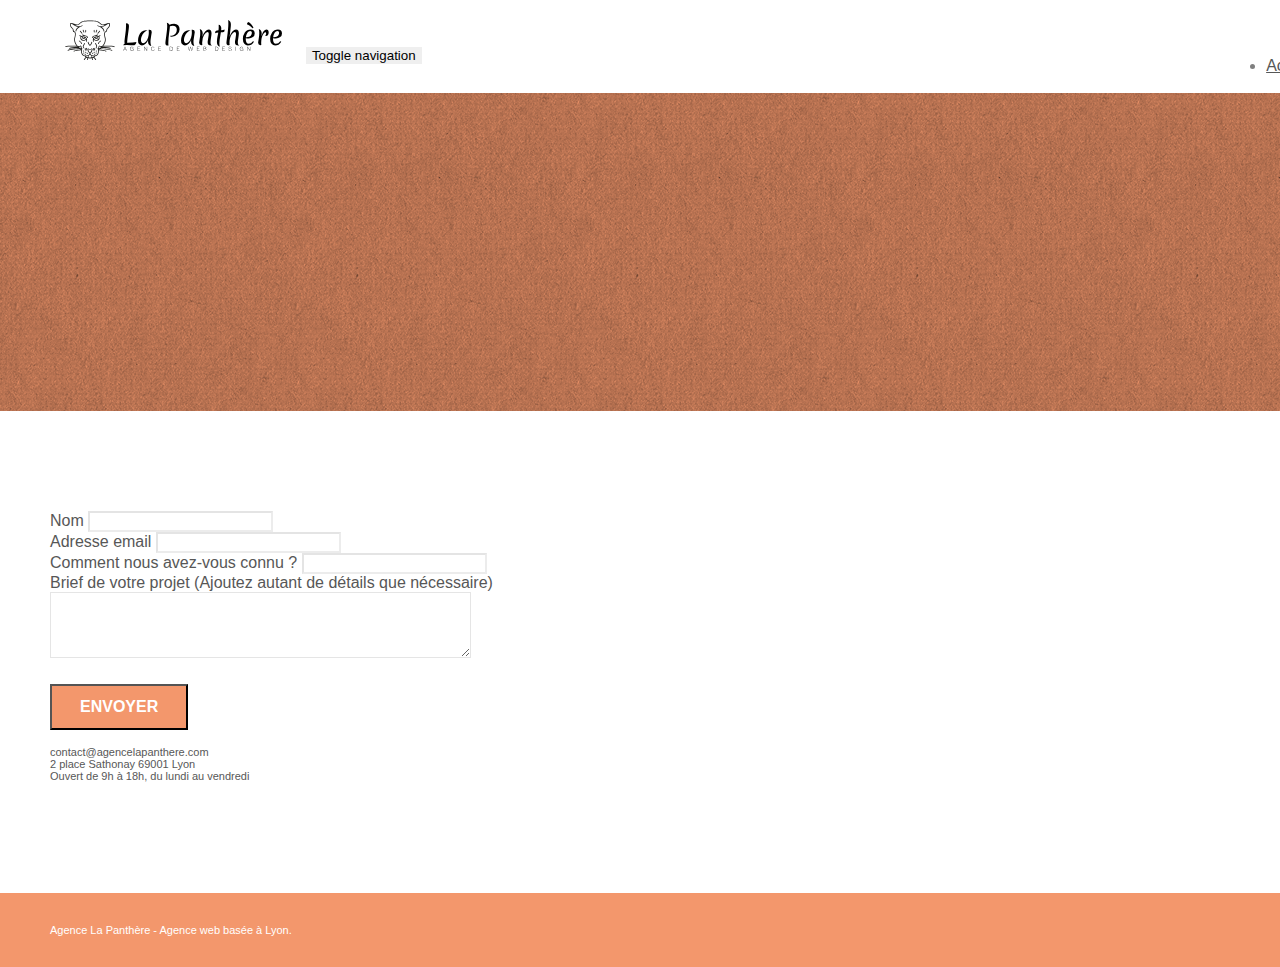
==== Desktop/DEVWEB/P4/LaPanthère/contact.html @ 86034225 "Ajout fichiers" ====
<!doctype html>
<html lang="Default">
<head>
    <meta charset="utf-8">
    <meta name="keywords" content="">
    <meta name="description" content="">
    <meta name="viewport" content="width=device-width, initial-scale=1.0, viewport-fit=cover">
    <link rel="shortcut icon" type="image/png" href="favicon.jpg">
    
	<link rel="stylesheet" type="text/css" href="./css/bootstrap.min.css">
	<link rel="stylesheet" type="text/css" href="style.css">
	<link rel="stylesheet" type="text/css" href="./css/font-awesome.min.css">
	<link rel="stylesheet" type="text/css" href="./css/et-line.min.css">
	
    
	<script src="./js/jquery-2.1.0.min.js"></script>
	<script src="./js/bootstrap.min.js"></script>
	<script src="./js/blocs.min.js"></script>
	<script src="./js/jqBootstrapValidation.js"></script>
	<script src="./js/formHandler.js"></script>
    <title>page2</title>

    
<!-- Analytics -->
 
<!-- Analytics END -->
    
</head>
<body>
<!-- Principal conteneur -->
<div class="page-container">
    
<!-- bloc-0 -->
<div class="bloc bgc-white l-bloc " id="bloc-0">
	<div class="container bloc-sm">
		<nav class="navbar row">
			<div class="navbar-header">
				<a class="navbar-brand" href="index.html"><img src="img/agence-la-panthere-monochrome.svg" alt="atlanta web design logo" height="40" /></a>
				<button id="nav-toggle" type="button" class="ui-navbar-toggle navbar-toggle" data-toggle="collapse" data-target=".navbar-1">
					<span class="sr-only">Toggle navigation</span><span class="icon-bar"></span><span class="icon-bar"></span><span class="icon-bar"></span>
				</button>
			</div>
			<div class="collapse navbar-collapse navbar-1 special-dropdown-nav">
				<ul class="site-navigation nav navbar-nav">
					<li>
						<a href="index.html">Accueil</a>
					</li>
					<li>
					</li>
					<li>
						<a href="page2.html">page2 &gt;</a>
					</li>
				</ul>
			</div>
		</nav>
	</div>
</div>
<!-- bloc-0 END -->

<!-- bloc-6 -->
<div class="bloc bg-dots-bg bg-repeat bgc-atomic-tangerine d-bloc bloc-bg-texture texture-paper" id="bloc-6">
	<div class="container bloc-lg">
		<div class="row">
			<div class="col-sm-12">
				<h1 class="text-center hero-bloc-text tc-white">
					Parlons web design !
				</h1>
				<p class="text-center mg-lg tc-white tight-width-whitespace">
					Nous sommes ravis que vous souhaitiez collaborer avec notre agence.<br>
					Parlez-nous de votre projet en complétant le formulaire ci-dessous.
				</p>
			</div>
		</div>
	</div>
</div>
<!-- bloc-6 END -->

<!-- bloc-7 -->
<div class="bloc bgc-white l-bloc" id="bloc-7">
	<div class="container bloc-lg">
		<div class="row">
			<div class="col-sm-6">
				<form id="form_1" novalidate success-msg="Your message has been sent." fail-msg="Sorry it seems that our mail server is not responding, Sorry for the inconvenience!">
					<div class="form-group">
						<label>
							Nom
						</label>
						<input id="name" class="form-control" required />
					</div>
					<div class="form-group">
						<label>
							Adresse email
						</label>
						<input id="email" class="form-control" type="email" required />
					</div>
					<div class="form-group">
						<label>
							Comment nous avez-vous connu ?
						</label>
						<input class="form-control" type="email" required id="input_504" />
					</div>
					<div class="form-group">
						<label>
							Brief de votre projet (Ajoutez autant de détails que nécessaire)<br>
						</label><textarea id="message" class="form-control" rows="4" cols="50" required></textarea>
					</div> 
					<button class="bloc-button btn btn-lg btn-block cta-hero btn-atomic-tangerine" type="submit">
						Envoyer
					</button>
				</form>
			</div>
			<div class="col-sm-6">
				<p>
					contact@agencelapanthere.com<br>2 place Sathonay 69001 Lyon<br>Ouvert de 9h à 18h, du lundi au vendredi<br>
				</p>
			</div>
		</div>
	</div>
</div>
<!-- bloc-7 END -->

<!-- ScrollToTop Button -->
<a class="bloc-button btn btn-d scrollToTop" onclick="scrollToTarget('1')"><span class="fa fa-chevron-up"></span></a>
<!-- ScrollToTop Button END-->


<!-- Footer - bloc-8 -->
<div class="bloc bgc-atomic-tangerine d-bloc" id="bloc-8">
	<div class="container bloc-sm">
		<div class="row">
			<div class="col-sm-12">
				<p class="text-center white">
					Agence La Panthère - Agence web basée à Lyon.<br>
				</p>
				<div class="row row-no-gutters social">
					<div class="col-sm-3">
						<div class="text-center">
							<a class="social" href="index.html"><span class="fa fa-twitter icon-md"></span></a>
						</div>
					</div>
					<div class="col-sm-3">
						<div class="text-center">
							<a class="social" href="index.html"><span class="fa fa-facebook icon-md"></span></a>
						</div>
					</div>
					<div class="col-sm-3">
						<div class="text-center">
							<a class="social" href="index.html"><span class="fa fa-dribbble icon-md"></span></a>
						</div>
					</div>
					<div class="col-sm-3">
						<div class="text-center">
							<a class="social" href="index.html"><span class="fa fa-instagram icon-md"></span></a>
						</div>
					</div>
				</div>
			</div>
		</div>
	</div>
</div>
<!-- Footer - bloc-8 END -->

</div>
<!-- Principal conteneur END -->
    

</body>
</html>
---- Desktop/DEVWEB/P4/LaPanthère/style.css ----
body {
    margin: 0;
    padding: 0;
    background: #FFF;
    overflow-x: hidden;
    -webkit-font-smoothing: antialiased;
    -moz-osx-font-smoothing: grayscale;
}

a,
button {
    transition: all .3s ease-in-out;
    outline: none!important;
}

a:hover {
    text-decoration: none;
    cursor: pointer;
}

#page-loading-blocs-notifaction {
    position: fixed;
    top: 0;
    bottom: 0;
    width: 100%;
    z-index: 100000;
    background: #FFFFFF url("img/pageload-spinner.gif") no-repeat center center;
}

.bloc {
    width: 100%;
    clear: both;
    background: 50% 50% no-repeat;
    padding: 0 50px;
    -webkit-background-size: cover;
    -moz-background-size: cover;
    -o-background-size: cover;
    background-size: cover;
    position: relative;
}

.bloc .container {
    padding-left: 0;
    padding-right: 0;
}

.bloc-lg {
    padding: 100px 50px;
}

.bloc-md {
    padding: 50px;
}

.bloc-sm {
    padding: 20px 50px;
}

.bg-center,
.bg-l-edge,
.bg-r-edge,
.bg-t-edge,
.bg-b-edge,
.bg-tl-edge,
.bg-bl-edge,
.bg-tr-edge,
.bg-br-edge,
.bg-repeat {
    -webkit-background-size: auto!important;
    -moz-background-size: auto!important;
    -o-background-size: auto!important;
    background-size: auto!important;
}

.bg-repeat {
    background: repeat;
}

.bg-t-edge {
    background: top no-repeat;
}

.bloc-bg-texture::before {
    content: "";
    background-size: 2px 2px;
    position: absolute;
    top: 0;
    bottom: 0;
    left: 0;
    right: 0;
}

.texture-paper::before {
    background: url("img/texture-paper.png");
    background-size: 280px 280px;
}

.b-parallax {
    background-attachment: fixed;
}

.d-bloc {
    color: rgba(255, 255, 255, .7);
}

.d-bloc button:hover {
    color: rgba(255, 255, 255, .9);
}

.d-bloc .icon-round,
.d-bloc .icon-square,
.d-bloc .icon-rounded,
.d-bloc .icon-semi-rounded-a,
.d-bloc .icon-semi-rounded-b {
    border-color: rgba(255, 255, 255, .9);
}

.d-bloc .divider-h span {
    border-color: rgba(255, 255, 255, .2);
}

.d-bloc .a-btn,
.d-bloc .navbar a,
.d-bloc .navbar-brand,
.d-bloc a .icon-sm,
.d-bloc a .icon-md,
.d-bloc a .icon-lg,
.d-bloc a .icon-xl,
.d-bloc h1 a,
.d-bloc h2 a,
.d-bloc h3 a,
.d-bloc h4 a,
.d-bloc h5 a,
.d-bloc h6 a,
.d-bloc p a {
    color: rgba(255, 255, 255, .6);
}

.d-bloc .a-btn:hover,
.d-bloc .navbar a:hover,
.d-bloc .navbar-brand:hover,
.d-bloc a:hover .icon-sm,
.d-bloc a:hover .icon-md,
.d-bloc a:hover .icon-lg,
.d-bloc a:hover .icon-xl,
.d-bloc h1 a:hover,
.d-bloc h2 a:hover,
.d-bloc h3 a:hover,
.d-bloc h4 a:hover,
.d-bloc h5 a:hover,
.d-bloc h6 a:hover,
.d-bloc p a:hover {
    color: rgba(255, 255, 255, 1);
}

.d-bloc .navbar-toggle .icon-bar {
    background: rgba(255, 255, 255, 1);
}

.d-bloc .btn-wire,
.d-bloc .btn-wire:hover {
    color: rgba(255, 255, 255, 1);
    border-color: rgba(255, 255, 255, 1);
}

.d-bloc .panel {
    color: rgba(0, 0, 0, .5);
}

.d-bloc .panel button:hover {
    color: rgba(0, 0, 0, .7);
}

.d-bloc .panel icon {
    border-color: rgba(0, 0, 0, .7);
}

.d-bloc .panel .divider-h span {
    border-color: rgba(0, 0, 0, .1);
}

.d-bloc .panel .a-btn {
    color: rgba(0, 0, 0, .6);
}

.d-bloc .panel .a-btn:hover {
    color: rgba(0, 0, 0, 1);
}

.d-bloc .panel .btn-wire,
.d-bloc .panel .btn-wire:hover {
    color: rgba(0, 0, 0, .7);
    border-color: rgba(0, 0, 0, .3);
}

.d-bloc .panel,
.l-bloc {
    color: rgba(0, 0, 0, .5);
}

.d-bloc .panel button:hover,
.l-bloc button:hover {
    color: rgba(0, 0, 0, .7);
}

.l-bloc .icon-round,
.l-bloc .icon-square,
.l-bloc .icon-rounded,
.l-bloc .icon-semi-rounded-a,
.l-bloc .icon-semi-rounded-b {
    border-color: rgba(0, 0, 0, .7);
}

.d-bloc .panel .divider-h span,
.l-bloc .divider-h span {
    border-color: rgba(0, 0, 0, .1);
}

.d-bloc .panel .a-btn,
.l-bloc .a-btn,
.l-bloc .navbar a,
.l-bloc .navbar-brand,
.l-bloc a .icon-sm,
.l-bloc a .icon-md,
.l-bloc a .icon-lg,
.l-bloc a .icon-xl,
.l-bloc h1 a,
.l-bloc h2 a,
.l-bloc h3 a,
.l-bloc h4 a,
.l-bloc h5 a,
.l-bloc h6 a,
.l-bloc p a {
    color: rgba(0, 0, 0, .6);
}

.d-bloc .panel .a-btn:hover,
.l-bloc .a-btn:hover,
.l-bloc .navbar a:hover,
.l-bloc .navbar-brand:hover,
.l-bloc a:hover .icon-sm,
.l-bloc a:hover .icon-md,
.l-bloc a:hover .icon-lg,
.l-bloc a:hover .icon-xl,
.l-bloc h1 a:hover,
.l-bloc h2 a:hover,
.l-bloc h3 a:hover,
.l-bloc h4 a:hover,
.l-bloc h5 a:hover,
.l-bloc h6 a:hover,
.l-bloc p a:hover {
    color: rgba(0, 0, 0, 1);
}

.l-bloc .navbar-toggle .icon-bar {
    color: rgba(0, 0, 0, .6);
}

.d-bloc .panel .btn-wire,
.d-bloc .panel .btn-wire:hover,
.l-bloc .btn-wire,
.l-bloc .btn-wire:hover {
    color: rgba(0, 0, 0, .7);
    border-color: rgba(0, 0, 0, .3);
}

.voffset {
    margin-top: 30px;
}

.voffset-lg {
    margin-top: 80px;
}

.row-no-gutters {
    margin-right: 0;
    margin-left: 0;
}

.row.row-no-gutters > [class^="col-"],
.row.row-no-gutters > [class*=" col-"] {
    padding-right: 0;
    padding-left: 0;
}

#bloc-1-hero h1 {
    font-size: 32px;
}

.navbar {
    margin-bottom: 0;
    z-index: 1;
}

.navbar-brand {
    height: auto;
    padding: 3px 15px;
    font-size: 25px;
    font-weight: normal;
    font-weight: 600;
    line-height: 44px;
}

.navbar-brand img {
    max-height: 200px;
    margin: 0 5px 0 0;
    display: inline;
}

.navbar-brand img[src$=svg] {
    min-width: 100px;
}

.nav-center .navbar-brand img {
    margin: 0;
}

.navbar .nav {
    padding-top: 2px;
    margin-right: -16px;
    float: right;
    z-index: 1;
}

.nav > li {
    float: left;
    margin-top: 4px;
    font-size: 16px;
}

.navbar-nav .open .dropdown-menu > li > a {
    text-align: inherit;
}

.nav > li a:hover,
.nav > li a:focus {
    background: transparent;
}

.navbar-toggle {
    margin: 10px 10px 0 0;
    border: 0px;
}

.navbar-toggle:hover {
    background: transparent!important;
}

.navbar-toggle .icon-bar {
    background-color: rgba(0, 0, 0, .5);
    width: 26px;
}

.nav-invert .navbar .nav {
    float: left;
}

.nav-invert .navbar-header,
.nav-invert .navbar-brand {
    float: right;
    position: relative;
    z-index: 2;
}

@media (min-width: 768px) {
    .site-navigation {
        position: absolute;
        top: 50%;
        right: 20px;
        transform: translate(0, -50%);
        -webkit-transform: translateY(-50%);
    }
    .nav > li .dropdown-menu a,
    .nav > li .dropdown-menu a:hover {
        color: #484848;
    }
    .nav-invert .site-navigation {
        left: 0;
        right: 0;
    }
    .nav-center {
        text-align: center;
    }
    .nav-center .navbar-header {
        width: 100%;
    }
    .nav-center .navbar-header,
    .nav-center .navbar-brand,
    .nav-center .nav > li {
        float: none;
        display: inline-block;
    }
    .nav-center .site-navigation {
        position: relative;
        width: 100%;
        right: 0;
        margin-right: 0px;
        margin-top: 20px;
    }
    .nav-center.mini-nav .navbar-toggle {
        float: none;
        margin: 10px auto 0;
    }
}

.nav > li > .dropdown a {
    background: none!important;
    display: block;
    padding: 14px 15px;
}

nav .caret {
    margin: 0 5px;
}

.dropdown-menu .dropdown-menu {
    top: -8px;
    left: 100%;
}

.dropdown-menu .dropmenu-flow-right {
    top: 100%;
    left: 0;
    margin-left: -1px;
    border-top-left-radius: 0;
    border-top-right-radius: 0;
}

.dropdown-menu .dropdown span {
    border: 4px solid black;
    border-top-color: transparent;
    border-right-color: transparent;
    border-bottom-color: transparent;
    margin: 6px -5px 0 0!important;
    float: right;
}

.mg-md {
    margin-top: 10px;
    margin-bottom: 20px;
}

.mg-lg {
    margin-top: 10px;
    margin-bottom: 40px;
}

.btn {
    margin: 0 5px 5px 0;
}

.btn.pull-right {
    margin: 0 0 5px 5px;
}

.btn-d,
.btn-d:hover,
.btn-d:focus {
    color: #FFF;
    background: rgba(0, 0, 0, .3);
}

button {
    outline: none!important;
}

.btn-rd {
    border-radius: 40px;
}

.btn-clean {
    border: 1px solid rgba(0, 0, 0, .08);
    border-bottom-color: rgba(0, 0, 0, .1);
    text-shadow: 0 1px 0 rgba(0, 0, 1, .1);
    box-shadow: 0 1px 3px rgba(0, 0, 1, .25), inset 0 1px 0 0 rgba(255, 255, 255, .15);
}

.icon-md {
    font-size: 30px!important;
}

.icon-lg {
    font-size: 60px!important;
}

.sm-shadow {
    text-shadow: 0 1px 2px rgba(0, 0, 0, .3);
}

.panel-sq,
.panel-sq .panel-heading,
.panel-sq .panel-footer {
    border-radius: 0;
}

.panel-rd {
    border-radius: 30px;
}

.panel-rd .panel-heading {
    border-radius: 29px 29px 0 0;
}

.panel-rd .panel-footer {
    border-radius: 0 0 29px 29px;
}

.form-control {
    border-color: rgba(0, 0, 0, .1);
    box-shadow: none;
}

.scrollToTop {
    width: 40px;
    height: 40px;
    position: fixed;
    bottom: 20px;
    right: 20px;
    opacity: 0;
    z-index: 500;
    transition: all .3s ease-in-out;
}

.scrollToTop span {
    margin-top: 6px;
}

.showScrollTop {
    font-size: 14px;
    opacity: 1;
}

a[data-lightbox] {
    position: relative;
    display: block;
    text-align: center;
}

a[data-lightbox]:hover::before {
    content: "+";
    font-family: "HelveticaNeue-Light", "Helvetica Neue Light", "Helvetica Neue", Helvetica, Arial;
    font-size: 32px;
    width: 50px;
    height: 50px;
    margin-left: -25px;
    border-radius: 50%;
    background: rgba(0, 0, 0, .6);
    color: #FFF;
    font-weight: 100;
    z-index: 1;
    position: absolute;
    top: 50%;
    transform: translateY(-50%);
    -webkit-transform: translateY(-50%);
}

a[data-lightbox]:hover img {
    opacity: 0.6;
    -webkit-animation-fill-mode: none;
    animation-fill-mode: none;
}

#lightbox-modal {
    display: flex;
    align-items: center;
}

#lightbox-modal .modal-dialog {
    width: 90%;
    max-width: 900px;
    margin: 0 auto 0;
}

#lightbox-modal .modal-dialog img {
    max-height: 90vh;
    margin: 0 auto;
}

.lightbox-caption {
    padding: 20px;
    color: #FFF;
    background: rgba(0, 0, 0, .5);
    position: absolute;
    left: 15px;
    right: 15px;
    bottom: 5px;
}

.close-lightbox {
    color: #FFF;
    font-size: 30px;
    position: absolute;
    top: 20px;
    right: 20px;
    z-index: 20;
    background: rgba(0, 0, 0, .5);
    border: none;
    line-height: 30px;
    padding: 0 9px 5px;
    opacity: 0.3;
}

.close-lightbox:hover,
.next-lightbox:hover,
.prev-lightbox:hover {
    opacity: 1.0;
    color: #FFF;
}

.next-lightbox,
.prev-lightbox {
    font-size: 20px;
    color: rgba(255, 255, 255, .9);
    background: rgba(0, 0, 0, .5);
    transition: all .2s ease-in-out;
    position: absolute;
    top: 45%;
    z-index: 1;
    opacity: 0.4;
}

.next-lightbox {
    padding: 6px 8px 1px 13px;
    right: 25px;
}

.prev-lightbox {
    padding: 6px 13px 1px 10px;
    left: 25px;
}

.snapshot-lb .modal-body {
    padding-bottom: 45px;
}

.snapshot-lb .lightbox-caption {
    padding: 0;
    color: rgba(0, 0, 0, .5);
    background: none;
}

h1,
h2,
h3,
h4,
h5,
h6,
p,
label,
.btn,
a {
    font-family: "helvetica";
    font-weight: 400;
    color: #575757!important;
}

.container {
    max-width: 1000px;
}

.hero-bloc-text {
    font-size: 38px;
}

.hero-bloc-text-sub {
    font-size: 36px;
}

.statement-bloc-text {
    line-height: 26px;
    font-style: italic;
    font-size: 20px;
    text-align: center;
    font-weight: lighter;
    max-width: 520px;
    margin: auto auto auto auto;
}

p {
    font-size: 11px;
}

.tight-width-whitespace {
    max-width: 600px;
    margin: auto auto auto auto;
}

.h1 {
    font-size: 20px;
    font-family: "Open Sans";
}

.cta-hero {
    margin-top: 22px;
    color: #FFFFFF!important;
    text-transform: uppercase;
    padding: 12px 28px 12px 28px;
    font-size: 16px;
    font-weight: 700;
}

.social {
    max-width: 400px;
    margin: auto auto auto auto;
}

h2 {
    font-size: 22px;
    line-height: 1.4em;
}

h3 {
    font-size: 15px;
    text-transform: uppercase;
    font-weight: 700;
    color: #333333!important;
}

.med-width-whitespace {
    max-width: 800px;
    margin: auto auto auto auto;
    box-shadow: 0px 0px 0px #000000;
}

h1 {
    color: #333333!important;
}

h4 {
    color: #333333!important;
}

.icons {
    margin-bottom: 14px;
    margin-top: 24px;
}

.white {
    color: #FFFFFF!important;
}

.portfolio-thumb {
    margin-bottom: 24px;
}

.portfolio-row {
    margin-bottom: 44px;
    margin-top: 50px;
}

.avatar {
    box-shadow: 0px 4px 9px rgba(0, 0, 0, 0.3);
}

.black-background {
    background-color: rgba(165, 147, 99, 0.7);
    padding: 40px 40px 40px 40px;
}

.bold-link {
    font-weight: 900;
    text-decoration: underline!important;
}

.bgc-white {
    background-color: #FFFFFF;
}

.bgc-dark-slate-blue {
    background-color: #364577;
}

.bgc-atomic-tangerine {
    background-color: #F3976C;
}

.tc-white {
    color: #F3976C!important;
}

.btn-atomic-tangerine {
    background: #F3976C;
    color: #FFFFFF!important;
}

.btn-atomic-tangerine:hover {
    background: #c27956!important;
    color: #FFFFFF!important;
}

.ltc-white {
    color: #FFFFFF!important;
}

.ltc-white:hover {
    color: #cccccc!important;
}

.ltc-atomic-tangerine {
    color: #F3976C!important;
}

.ltc-atomic-tangerine:hover {
    color: #c27956!important;
}

.icon-dark-slate-blue {
    color: #364577!important;
    border-color: #364577!important;
}

.bg-dots-bg {
    background-image: url("img/dots-bg.png");
}

.bg-lines-h2-bg {
    background-image: url("img/lines-h2-bg.png");
}

.bg-banniere {
    background-image: url("img/agence-la-panthere.jpg");
}

.bg-presentation {
    background-image: url("img/image-de-presentation.bmp");
}

@media (max-width: 1024px) {
    .bloc {
        padding-left: 20px;
        padding-right: 20px;
    }
    .bloc.full-width-bloc,
    .bloc-tile-2.full-width-bloc .container,
    .bloc-tile-3.full-width-bloc .container,
    .bloc-tile-4.full-width-bloc .container {
        padding-left: 0;
        padding-right: 0;
    }
}

@media (max-width: 992px) and (min-width: 768px) {
    .navbar .nav {
        max-width: 80%
    }
    .nav-center.navbar .nav {
        max-width: 100%
    }
}

@media only screen and (min-device-width: 768px) and (max-device-width: 1024px) and (orientation: landscape) {
    .b-parallax {
        background-attachment: scroll;
    }
}

@media only screen and (min-device-width: 1024px) and (max-device-width: 1366px) and (-webkit-min-device-pixel-ratio: 1.5) {
    .b-parallax {
        background-attachment: scroll;
    }
}

@media (max-width: 991px) {
    .container {
        width: 100%;
    }
    .b-parallax {
        background-attachment: scroll;
    }
    .page-container,
    #hero-bloc {
        overflow-x: hidden;
        position: relative;
    }
    .bloc {
        padding-left: constant(safe-area-inset-left);
        padding-right: constant(safe-area-inset-right);
    }
    .bloc-group,
    .bloc-group .bloc {
        display: block;
        width: 100%;
    }
    .bloc-fill-screen .fill-bloc-top-edge,
    .bloc-fill-screen .fill-bloc-bottom-edge {
        padding: 0 20px;
        padding-left: constant(safe-area-inset-left);
        padding-right: constant(safe-area-inset-right);
    }
}

@media (max-width: 767px) {
    .page-container {
        overflow-x: hidden;
        position: relative;
    }
    h1,
    h2,
    h3,
    h4,
    h5,
    h6,
    p,
    #disqus_thread {
        padding-left: 10px!important;
        padding-right: 10px!important;
    }
    .b-parallax {
        background-attachment: scroll;
    }
    .navbar .nav {
        padding-top: 0;
        border-top: 1px solid rgba(0, 0, 0, .2);
        float: none!important;
    }
    .navbar.row {
        margin-left: 0;
        margin-right: 0;
    }
    .site-navigation {
        position: inherit;
        transform: none;
        -webkit-transform: none;
        -ms-transform: none;
    }
    .nav > li {
        margin-top: 0;
        border-bottom: 1px solid rgba(0, 0, 0, .1);
        background: rgba(0, 0, 0, .05);
        text-align: left;
        padding-left: 15px;
        width: 100%;
    }
    .nav > li:hover {
        background: rgba(0, 0, 0, .08);
    }
    .dropdown .dropdown a .caret {
        float: none;
        margin: 5px 0 0 10px!important;
        border: 4px solid black;
        border-bottom-color: transparent;
        border-right-color: transparent;
        border-left-color: transparent;
    }
    #hero-bloc .navbar .nav {
        background: rgba(0, 0, 0, .8);
    }
    #hero-bloc .navbar .nav a {
        color: rgba(255, 255, 255, .6);
    }
    .hero {
        padding: 50px 0;
    }
    .hero-nav {
        left: -1px;
        right: -1px;
    }
    .navbar-collapse {
        padding: 0;
        overflow-x: hidden;
        -webkit-box-shadow: none;
        box-shadow: none;
    }
    .navbar-brand img {
        max-height: 40px;
        width: auto;
    }
    .nav-invert .navbar-header {
        float: none;
        width: 100%;
    }
    .nav-invert .navbar-toggle {
        float: left;
        margin-left: 10px;
    }
    .bloc {
        padding-left: 0;
        padding-right: 0;
    }
    .bloc-xxl,
    .bloc-xl,
    .bloc-lg {
        padding: 40px 0;
    }
    .bloc-sm,
    .bloc-md {
        padding-left: 0;
        padding-right: 0;
    }
    .bloc-tile-2 .container,
    .bloc-tile-3 .container,
    .bloc-tile-4 .container,
    .bloc-fill-screen .fill-bloc-top-edge,
    .bloc-fill-screen .fill-bloc-bottom-edge {
        padding-left: 0;
        padding-right: 0;
    }
    .a-block {
        padding: 0 10px;
    }
    .btn-dwn {
        display: none;
    }
    .voffset {
        margin-top: 5px;
    }
    .voffset-md {
        margin-top: 20px;
    }
    .voffset-lg {
        margin-top: 30px;
    }
    form {
        padding: 5px;
    }
    .close-lightbox {
        display: inline-block;
    }
    .blocsapp-device-iphone5 {
        background-size: 216px 425px;
        padding-top: 60px;
        width: 216px;
        height: 425px;
    }
    .blocsapp-device-iphone5 img {
        width: 180px;
        height: 320px;
    }
}

@media (max-width: 400px) {
    .bloc {
        padding-left: 0;
        padding-right: 0;
    }
}

@media (max-width: 767px) {
    .bloc-mob-center-text {
        text-align: center;
    }
}
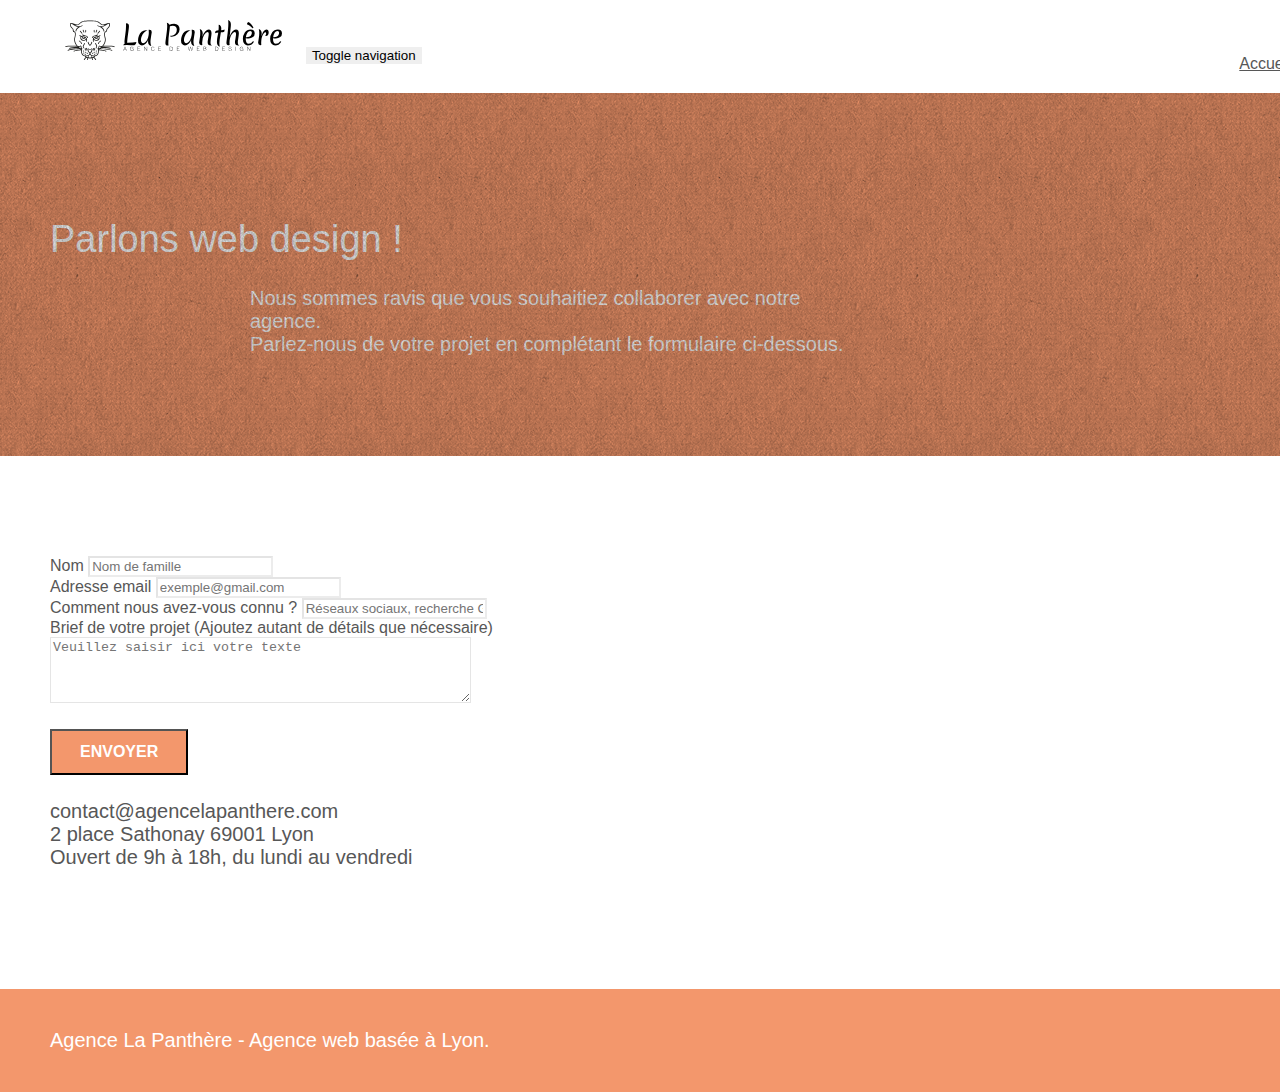
==== commit 09b92e87: "Reglages contrastes et autres correctitons" ====
--- a/Desktop/DEVWEB/P4/LaPanthère/contact.html
+++ b/Desktop/DEVWEB/P4/LaPanthère/contact.html
@@ -2,8 +2,8 @@
 <html lang="Default">
 <head>
     <meta charset="utf-8">
-    <meta name="keywords" content="">
-    <meta name="description" content="">
+    <meta name="keywords" content="Entreprise webdesign Lyon">
+    <meta name="description" content="Entreprise webdesign Lyon">
     <meta name="viewport" content="width=device-width, initial-scale=1.0, viewport-fit=cover">
     <link rel="shortcut icon" type="image/png" href="favicon.jpg">
     
@@ -18,7 +18,7 @@
 	<script src="./js/blocs.min.js"></script>
 	<script src="./js/jqBootstrapValidation.js"></script>
 	<script src="./js/formHandler.js"></script>
-    <title>page2</title>
+    <title> Contact </title>
 
     
 <!-- Analytics -->
@@ -46,9 +46,7 @@
 						<a href="index.html">Accueil</a>
 					</li>
 					<li>
-					</li>
-					<li>
-						<a href="page2.html">page2 &gt;</a>
+						<a href="contact.html"> Contact </a>
 					</li>
 				</ul>
 			</div>
@@ -85,24 +83,24 @@
 						<label>
 							Nom
 						</label>
-						<input id="name" class="form-control" required />
+						<input id="name" class="form-control" required placeholder="Nom de famille"/>
 					</div>
 					<div class="form-group">
 						<label>
 							Adresse email
 						</label>
-						<input id="email" class="form-control" type="email" required />
+						<input id="email" class="form-control" type="email" required placeholder="exemple@gmail.com"/>
 					</div>
 					<div class="form-group">
 						<label>
 							Comment nous avez-vous connu ?
 						</label>
-						<input class="form-control" type="email" required id="input_504" />
+						<input class="form-control" type="email" required id="input_504" placeholder="Réseaux sociaux, recherche Google, amis..." />
 					</div>
 					<div class="form-group">
 						<label>
 							Brief de votre projet (Ajoutez autant de détails que nécessaire)<br>
-						</label><textarea id="message" class="form-control" rows="4" cols="50" required></textarea>
+						</label><textarea id="message" class="form-control" rows="4" cols="50" required placeholder="Veuillez saisir ici votre texte"></textarea>
 					</div> 
 					<button class="bloc-button btn btn-lg btn-block cta-hero btn-atomic-tangerine" type="submit">
 						Envoyer
--- a/Desktop/DEVWEB/P4/LaPanthère/style.css
+++ b/Desktop/DEVWEB/P4/LaPanthère/style.css
@@ -284,7 +284,12 @@
 }
 
 #bloc-1-hero h1 {
-    font-size: 32px;
+    color: #FFFFFF!important;
+}
+
+#bloc-1-hero h2 {
+    text-align: center;
+    color: #FFFFFF!important;
 }
 
 .navbar {
@@ -323,8 +328,9 @@
 }
 
 .nav > li {
+    list-style-type: none;
     float: left;
-    margin-top: 4px;
+    margin: 10px;
     font-size: 16px;
 }
 
@@ -677,7 +683,7 @@
 }
 
 p {
-    font-size: 11px;
+    font-size: 20px;
 }
 
 .tight-width-whitespace {
@@ -775,7 +781,8 @@
 }
 
 .tc-white {
-    color: #F3976C!important;
+    color: white!important;
+    align-items: center;
 }
 
 .btn-atomic-tangerine {
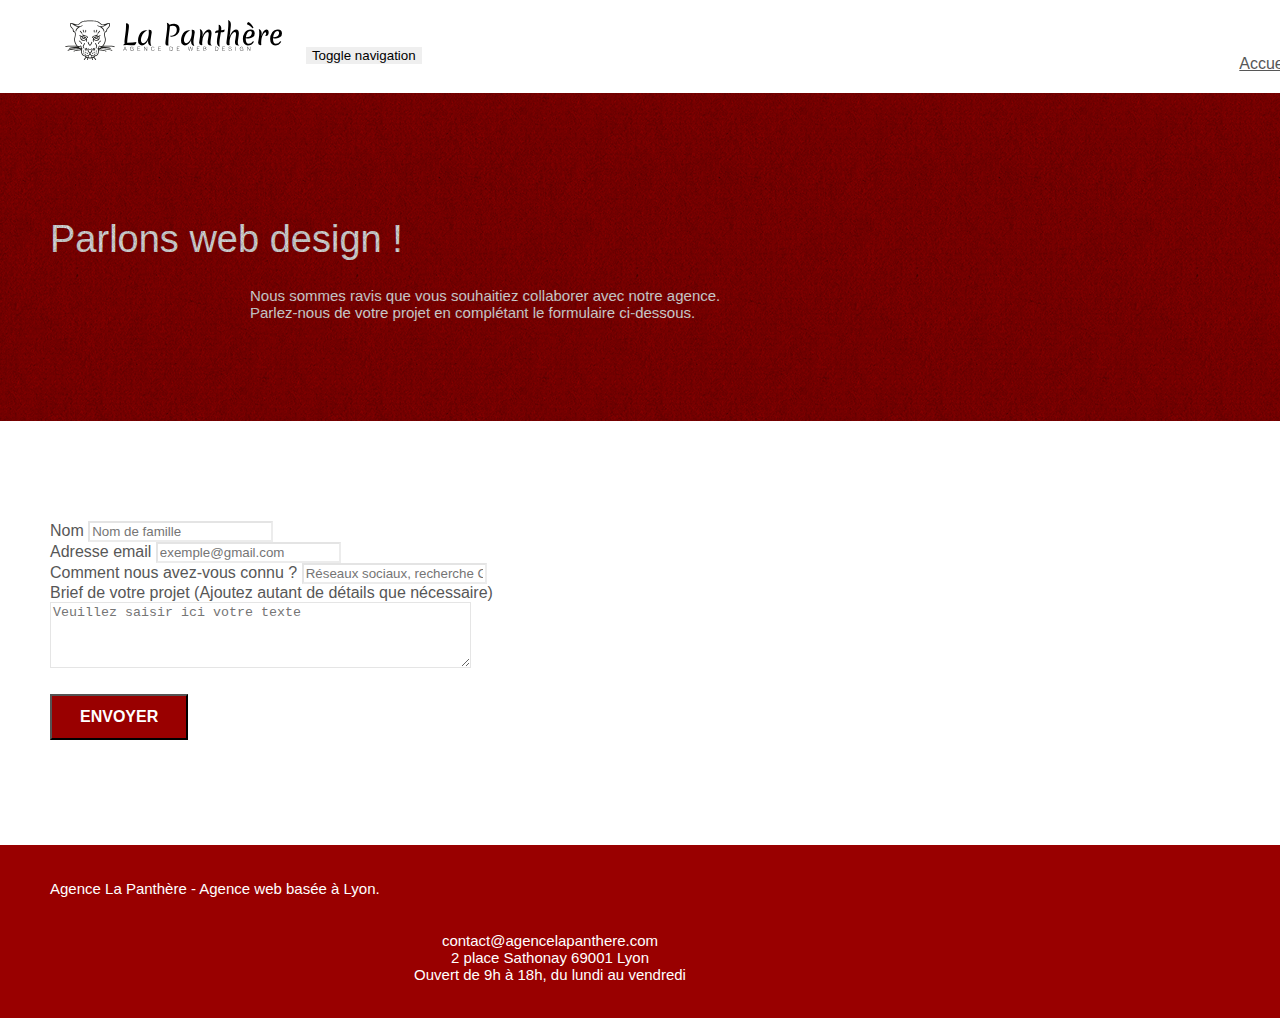
==== commit daf0ab50: "Corrections Acccueil ok" ====
--- a/Desktop/DEVWEB/P4/LaPanthère/contact.html
+++ b/Desktop/DEVWEB/P4/LaPanthère/contact.html
@@ -28,7 +28,7 @@
 </head>
 <body>
 <!-- Principal conteneur -->
-<div class="page-container">
+<main class="page-container">
     
 <!-- bloc-0 -->
 <div class="bloc bgc-white l-bloc " id="bloc-0">
@@ -107,11 +107,6 @@
 					</button>
 				</form>
 			</div>
-			<div class="col-sm-6">
-				<p>
-					contact@agencelapanthere.com<br>2 place Sathonay 69001 Lyon<br>Ouvert de 9h à 18h, du lundi au vendredi<br>
-				</p>
-			</div>
 		</div>
 	</div>
 </div>
@@ -122,7 +117,7 @@
 <!-- ScrollToTop Button END-->
 
 
-<!-- Footer - bloc-8 -->
+<!-- Footer - bloc-8 END -->
 <div class="bloc bgc-atomic-tangerine d-bloc" id="bloc-8">
 	<div class="container bloc-sm">
 		<div class="row">
@@ -133,24 +128,27 @@
 				<div class="row row-no-gutters social">
 					<div class="col-sm-3">
 						<div class="text-center">
-							<a class="social" href="index.html"><span class="fa fa-twitter icon-md"></span></a>
+							<a class="social" href="#" aria-label="Twitter"><span class="fa fa-twitter icon-md"> </span></a>
 						</div>
 					</div>
 					<div class="col-sm-3">
 						<div class="text-center">
-							<a class="social" href="index.html"><span class="fa fa-facebook icon-md"></span></a>
+							<a class="social" href="#" aria-label="Facebook"><span class="fa fa-facebook icon-md"></span></a>
 						</div>
 					</div>
 					<div class="col-sm-3">
 						<div class="text-center">
-							<a class="social" href="index.html"><span class="fa fa-dribbble icon-md"></span></a>
+							<a class="social" href="#" aria-label="Dribble"><span class="fa fa-dribbble icon-md"></span></a>
 						</div>
 					</div>
 					<div class="col-sm-3">
 						<div class="text-center">
-							<a class="social" href="index.html"><span class="fa fa-instagram icon-md"></span></a>
+							<a class="social" href="#" aria-label="Instagram"><span class="fa fa-instagram icon-md"></span></a>
 						</div>
 					</div>
+				</div>
+				<div class="adresse">
+					<p> contact@agencelapanthere.com <br> 2 place Sathonay 69001 Lyon <br> Ouvert de 9h à 18h, du lundi au vendredi </p>
 				</div>
 			</div>
 		</div>
@@ -158,7 +156,7 @@
 </div>
 <!-- Footer - bloc-8 END -->
 
-</div>
+</main>
 <!-- Principal conteneur END -->
     
 
--- a/Desktop/DEVWEB/P4/LaPanthère/style.css
+++ b/Desktop/DEVWEB/P4/LaPanthère/style.css
@@ -46,6 +46,12 @@
 
 .bloc-lg {
     padding: 100px 50px;
+}
+
+.tight-width-whitespace .col-sm-12 {
+    background-color:  #2a2a2a;
+    padding: 40px;
+    border-radius: 5px;
 }
 
 .bloc-md {
@@ -100,11 +106,11 @@
 }
 
 .d-bloc {
-    color: rgba(255, 255, 255, .7);
+    color: white!important;
 }
 
 .d-bloc button:hover {
-    color: rgba(255, 255, 255, .9);
+    color: #E06666;
 }
 
 .d-bloc .icon-round,
@@ -127,7 +133,6 @@
 .d-bloc a .icon-lg,
 .d-bloc a .icon-xl,
 .d-bloc h1 a,
-.d-bloc h2 a,
 .d-bloc h3 a,
 .d-bloc h4 a,
 .d-bloc h5 a,
@@ -144,13 +149,12 @@
 .d-bloc a:hover .icon-lg,
 .d-bloc a:hover .icon-xl,
 .d-bloc h1 a:hover,
-.d-bloc h2 a:hover,
 .d-bloc h3 a:hover,
 .d-bloc h4 a:hover,
 .d-bloc h5 a:hover,
 .d-bloc h6 a:hover,
 .d-bloc p a:hover {
-    color: rgba(255, 255, 255, 1);
+    color: #E06666;
 }
 
 .d-bloc .navbar-toggle .icon-bar {
@@ -159,7 +163,7 @@
 
 .d-bloc .btn-wire,
 .d-bloc .btn-wire:hover {
-    color: rgba(255, 255, 255, 1);
+    color: #E06666;
     border-color: rgba(255, 255, 255, 1);
 }
 
@@ -168,7 +172,7 @@
 }
 
 .d-bloc .panel button:hover {
-    color: rgba(0, 0, 0, .7);
+    color: #E06666;
 }
 
 .d-bloc .panel icon {
@@ -184,13 +188,13 @@
 }
 
 .d-bloc .panel .a-btn:hover {
-    color: rgba(0, 0, 0, 1);
+    color: #E06666;
 }
 
 .d-bloc .panel .btn-wire,
 .d-bloc .panel .btn-wire:hover {
     color: rgba(0, 0, 0, .7);
-    border-color: rgba(0, 0, 0, .3);
+    border-color: #E06666;
 }
 
 .d-bloc .panel,
@@ -200,7 +204,7 @@
 
 .d-bloc .panel button:hover,
 .l-bloc button:hover {
-    color: rgba(0, 0, 0, .7);
+    color: #E06666;
 }
 
 .l-bloc .icon-round,
@@ -225,7 +229,6 @@
 .l-bloc a .icon-lg,
 .l-bloc a .icon-xl,
 .l-bloc h1 a,
-.l-bloc h2 a,
 .l-bloc h3 a,
 .l-bloc h4 a,
 .l-bloc h5 a,
@@ -243,13 +246,12 @@
 .l-bloc a:hover .icon-lg,
 .l-bloc a:hover .icon-xl,
 .l-bloc h1 a:hover,
-.l-bloc h2 a:hover,
 .l-bloc h3 a:hover,
 .l-bloc h4 a:hover,
 .l-bloc h5 a:hover,
 .l-bloc h6 a:hover,
 .l-bloc p a:hover {
-    color: rgba(0, 0, 0, 1);
+    color: #E06666;
 }
 
 .l-bloc .navbar-toggle .icon-bar {
@@ -260,7 +262,7 @@
 .d-bloc .panel .btn-wire:hover,
 .l-bloc .btn-wire,
 .l-bloc .btn-wire:hover {
-    color: rgba(0, 0, 0, .7);
+    color: #E06666;
     border-color: rgba(0, 0, 0, .3);
 }
 
@@ -277,19 +279,9 @@
     margin-left: 0;
 }
 
-.row.row-no-gutters > [class^="col-"],
-.row.row-no-gutters > [class*=" col-"] {
-    padding-right: 0;
-    padding-left: 0;
-}
-
 #bloc-1-hero h1 {
     color: #FFFFFF!important;
-}
-
-#bloc-1-hero h2 {
-    text-align: center;
-    color: #FFFFFF!important;
+    line-height: 50px;
 }
 
 .navbar {
@@ -338,9 +330,9 @@
     text-align: inherit;
 }
 
-.nav > li a:hover,
-.nav > li a:focus {
+.nav > li a:hover {
     background: transparent;
+    color: #990000!important;
 }
 
 .navbar-toggle {
@@ -378,7 +370,7 @@
     }
     .nav > li .dropdown-menu a,
     .nav > li .dropdown-menu a:hover {
-        color: #484848;
+        color: #990000;
     }
     .nav-invert .site-navigation {
         left: 0;
@@ -603,7 +595,6 @@
     border: none;
     line-height: 30px;
     padding: 0 9px 5px;
-    opacity: 0.3;
 }
 
 .close-lightbox:hover,
@@ -622,7 +613,6 @@
     position: absolute;
     top: 45%;
     z-index: 1;
-    opacity: 0.4;
 }
 
 .next-lightbox {
@@ -646,7 +636,6 @@
 }
 
 h1,
-h2,
 h3,
 h4,
 h5,
@@ -683,7 +672,7 @@
 }
 
 p {
-    font-size: 20px;
+    font-size: 15px;
 }
 
 .tight-width-whitespace {
@@ -710,9 +699,26 @@
     margin: auto auto auto auto;
 }
 
+.row-no-gutters {
+    margin-top: 30px;
+}
+
+.adresse {
+    margin-top: 35px;
+    text-align: center;
+    color: white!important;
+}
+
+.adresse p {
+    color: white!important;
+    font-weight: blod;
+}
+
 h2 {
-    font-size: 22px;
+    font-size: 30px;
     line-height: 1.4em;
+    font-weight: bold;
+    color: #990000; 
 }
 
 h3 {
@@ -745,6 +751,10 @@
     color: #FFFFFF!important;
 }
 
+.background bloc-lg {
+    background-color: greenyellow;
+}
+
 .portfolio-thumb {
     margin-bottom: 24px;
 }
@@ -777,7 +787,7 @@
 }
 
 .bgc-atomic-tangerine {
-    background-color: #F3976C;
+    background-color: #990000;
 }
 
 .tc-white {
@@ -786,12 +796,12 @@
 }
 
 .btn-atomic-tangerine {
-    background: #F3976C;
+    background: #990000;
     color: #FFFFFF!important;
 }
 
 .btn-atomic-tangerine:hover {
-    background: #c27956!important;
+    background: #E06666!important;
     color: #FFFFFF!important;
 }
 
@@ -804,11 +814,11 @@
 }
 
 .ltc-atomic-tangerine {
-    color: #F3976C!important;
+    color: #990000!important;
 }
 
 .ltc-atomic-tangerine:hover {
-    color: #c27956!important;
+    color: #E06666!important;
 }
 
 .icon-dark-slate-blue {
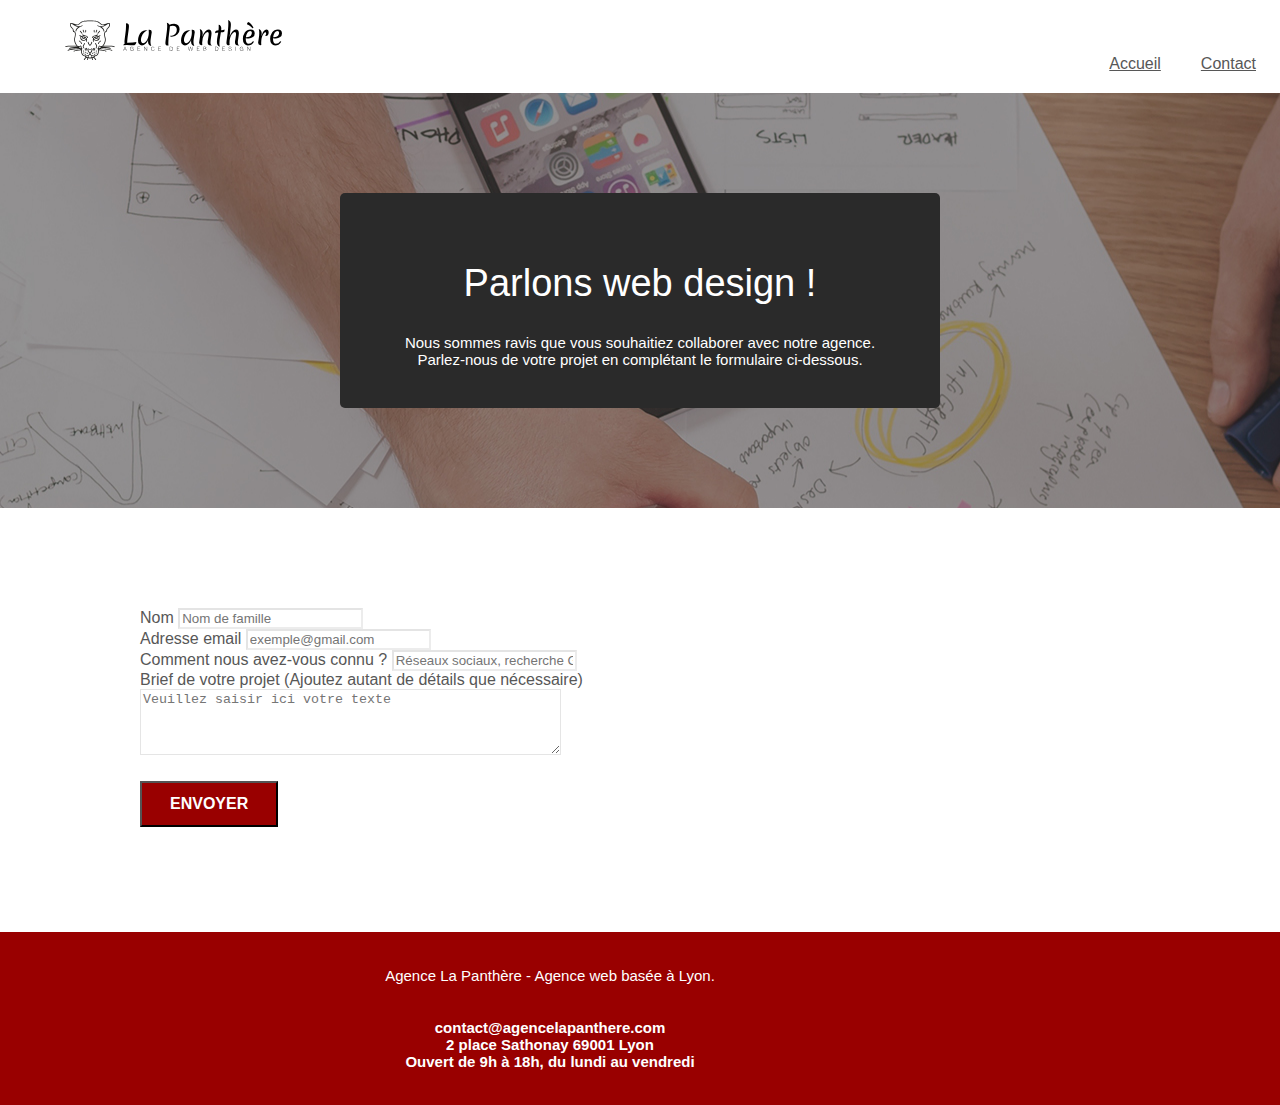
==== commit bec2a811: "Contact.html updates" ====
--- a/Desktop/DEVWEB/P4/LaPanthère/contact.html
+++ b/Desktop/DEVWEB/P4/LaPanthère/contact.html
@@ -1,5 +1,5 @@
 <!doctype html>
-<html lang="Default">
+<html lang="fr">
 <head>
     <meta charset="utf-8">
     <meta name="keywords" content="Entreprise webdesign Lyon">
@@ -36,9 +36,6 @@
 		<nav class="navbar row">
 			<div class="navbar-header">
 				<a class="navbar-brand" href="index.html"><img src="img/agence-la-panthere-monochrome.svg" alt="atlanta web design logo" height="40" /></a>
-				<button id="nav-toggle" type="button" class="ui-navbar-toggle navbar-toggle" data-toggle="collapse" data-target=".navbar-1">
-					<span class="sr-only">Toggle navigation</span><span class="icon-bar"></span><span class="icon-bar"></span><span class="icon-bar"></span>
-				</button>
 			</div>
 			<div class="collapse navbar-collapse navbar-1 special-dropdown-nav">
 				<ul class="site-navigation nav navbar-nav">
@@ -56,9 +53,9 @@
 <!-- bloc-0 END -->
 
 <!-- bloc-6 -->
-<div class="bloc bg-dots-bg bg-repeat bgc-atomic-tangerine d-bloc bloc-bg-texture texture-paper" id="bloc-6">
+<div class="bloc bgc-dark-slate-blue bg-banniere d-bloc bg-t-edge b-parallax" id="bloc-1-hero">
 	<div class="container bloc-lg">
-		<div class="row">
+		<div class="row tight-width-whitespace">
 			<div class="col-sm-12">
 				<h1 class="text-center hero-bloc-text tc-white">
 					Parlons web design !
@@ -78,29 +75,22 @@
 	<div class="container bloc-lg">
 		<div class="row">
 			<div class="col-sm-6">
-				<form id="form_1" novalidate success-msg="Your message has been sent." fail-msg="Sorry it seems that our mail server is not responding, Sorry for the inconvenience!">
+				<form id="form_1">
 					<div class="form-group">
-						<label>
-							Nom
-						</label>
+						<label for="name" class="form-select"> Nom </label>
 						<input id="name" class="form-control" required placeholder="Nom de famille"/>
 					</div>
 					<div class="form-group">
-						<label>
-							Adresse email
-						</label>
+						<label for="email" class="form-select"> Adresse email </label>
 						<input id="email" class="form-control" type="email" required placeholder="exemple@gmail.com"/>
 					</div>
 					<div class="form-group">
-						<label>
-							Comment nous avez-vous connu ?
-						</label>
-						<input class="form-control" type="email" required id="input_504" placeholder="Réseaux sociaux, recherche Google, amis..." />
+						<label for="text" class="form-select"> Comment nous avez-vous connu ? </label>
+						<input id="text" class="form-control" type="text" required placeholder="Réseaux sociaux, recherche Google, amis..." />
 					</div>
 					<div class="form-group">
-						<label>
-							Brief de votre projet (Ajoutez autant de détails que nécessaire)<br>
-						</label><textarea id="message" class="form-control" rows="4" cols="50" required placeholder="Veuillez saisir ici votre texte"></textarea>
+						<label for="message" class="form-select"> Brief de votre projet (Ajoutez autant de détails que nécessaire)<br> </label>
+						<textarea id="message" class="form-control" rows="4" cols="50" required placeholder="Veuillez saisir ici votre texte"></textarea>
 					</div> 
 					<button class="bloc-button btn btn-lg btn-block cta-hero btn-atomic-tangerine" type="submit">
 						Envoyer
--- a/Desktop/DEVWEB/P4/LaPanthère/style.css
+++ b/Desktop/DEVWEB/P4/LaPanthère/style.css
@@ -28,7 +28,6 @@
 }
 
 .bloc {
-    width: 100%;
     clear: both;
     background: 50% 50% no-repeat;
     padding: 0 50px;
@@ -46,12 +45,24 @@
 
 .bloc-lg {
     padding: 100px 50px;
+    margin: auto;
 }
 
 .tight-width-whitespace .col-sm-12 {
     background-color:  #2a2a2a;
     padding: 40px;
     border-radius: 5px;
+}
+
+.bloc-lg .row .col-sm-12 h1, p {
+    text-align: center;
+}
+
+.tight-width-whitespace .col-sm-6 a .portfolio-thumb {
+    display: block;
+    max-width: 80%;
+    height: auto;
+    margin: auto;
 }
 
 .bloc-md {
@@ -319,7 +330,14 @@
     z-index: 1;
 }
 
-.nav > li {
+.navbar .nav li a {
+    list-style-type: none;
+    float: left;
+    margin: 10px;
+    font-size: 16px;
+}
+
+.nav > li  {
     list-style-type: none;
     float: left;
     margin: 10px;
@@ -506,6 +524,11 @@
 .form-control {
     border-color: rgba(0, 0, 0, .1);
     box-shadow: none;
+    align-items: center;
+}
+
+.form {
+    align-items: center;
 }
 
 .scrollToTop {
@@ -711,7 +734,7 @@
 
 .adresse p {
     color: white!important;
-    font-weight: blod;
+    font-weight: bold;
 }
 
 h2 {
@@ -865,13 +888,13 @@
     }
 }
 
-@media only screen and (min-device-width: 768px) and (max-device-width: 1024px) and (orientation: landscape) {
+@media only screen and (min-width: 768px) and (max-width: 1024px) and (orientation: landscape) {
     .b-parallax {
         background-attachment: scroll;
     }
 }
 
-@media only screen and (min-device-width: 1024px) and (max-device-width: 1366px) and (-webkit-min-device-pixel-ratio: 1.5) {
+@media only screen and (min-width: 1024px) and (max-width: 1366px) and (-webkit-min-device-pixel-ratio: 1.5) {
     .b-parallax {
         background-attachment: scroll;
     }
@@ -889,10 +912,6 @@
         overflow-x: hidden;
         position: relative;
     }
-    .bloc {
-        padding-left: constant(safe-area-inset-left);
-        padding-right: constant(safe-area-inset-right);
-    }
     .bloc-group,
     .bloc-group .bloc {
         display: block;
@@ -901,8 +920,6 @@
     .bloc-fill-screen .fill-bloc-top-edge,
     .bloc-fill-screen .fill-bloc-bottom-edge {
         padding: 0 20px;
-        padding-left: constant(safe-area-inset-left);
-        padding-right: constant(safe-area-inset-right);
     }
 }
 
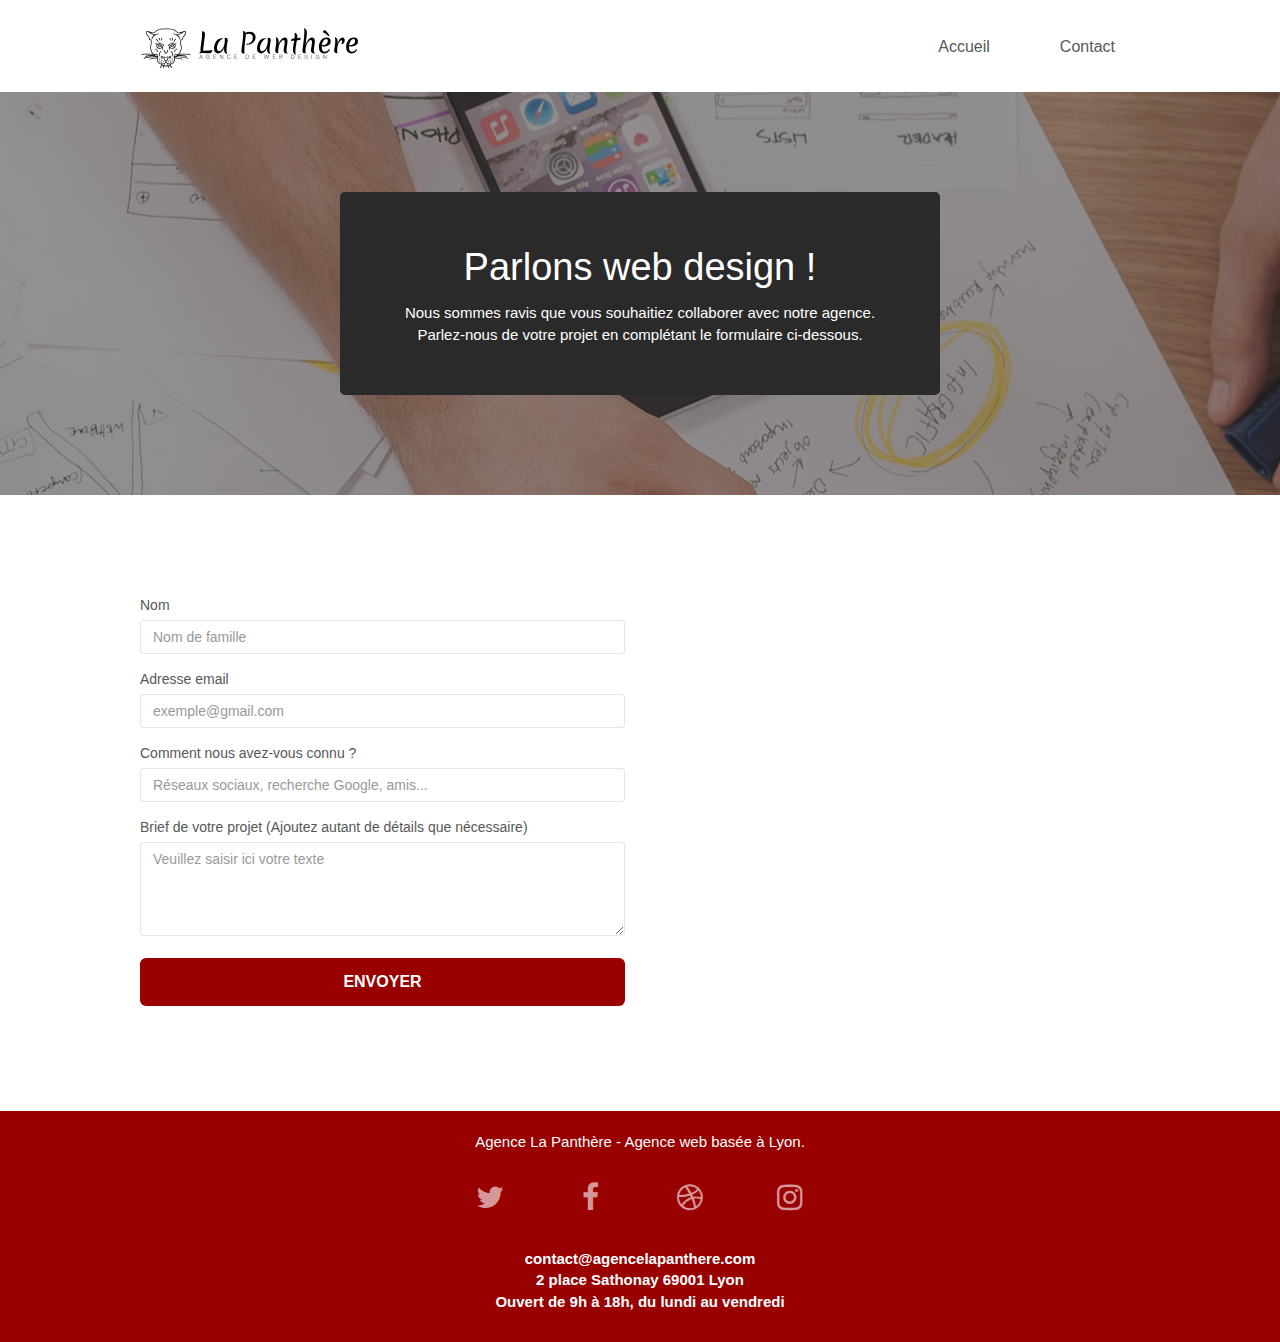
==== commit 7074bc60: "Dernieres modifications et version définitive" ====
--- a/Desktop/DEVWEB/P4/LaPanthère/contact.html
+++ b/Desktop/DEVWEB/P4/LaPanthère/contact.html
@@ -7,15 +7,15 @@
     <meta name="viewport" content="width=device-width, initial-scale=1.0, viewport-fit=cover">
     <link rel="shortcut icon" type="image/png" href="favicon.jpg">
     
-	<link rel="stylesheet" type="text/css" href="./css/bootstrap.min.css">
+	<link rel="stylesheet" type="text/css" href="./css/bootstrap.css">
 	<link rel="stylesheet" type="text/css" href="style.css">
-	<link rel="stylesheet" type="text/css" href="./css/font-awesome.min.css">
-	<link rel="stylesheet" type="text/css" href="./css/et-line.min.css">
+	<link rel="stylesheet" type="text/css" href="./css/font-awesome.css">
+	<link rel="stylesheet" type="text/css" href="./css/et-line.css">
 	
     
-	<script src="./js/jquery-2.1.0.min.js"></script>
-	<script src="./js/bootstrap.min.js"></script>
-	<script src="./js/blocs.min.js"></script>
+	<script src="./js/jquery-2.1.0.js"></script>
+	<script src="./js/bootstrap.js"></script>
+	<script src="./js/blocs.js"></script>
 	<script src="./js/jqBootstrapValidation.js"></script>
 	<script src="./js/formHandler.js"></script>
     <title> Contact </title>
@@ -36,6 +36,9 @@
 		<nav class="navbar row">
 			<div class="navbar-header">
 				<a class="navbar-brand" href="index.html"><img src="img/agence-la-panthere-monochrome.svg" alt="atlanta web design logo" height="40" /></a>
+				<button id="nav-toggle" type="button" class="ui-navbar-toggle navbar-toggle" data-toggle="collapse" data-target=".navbar-1">
+					<span class="sr-only">Toggle navigation</span><span class="icon-bar"></span><span class="icon-bar"></span><span class="icon-bar"></span>
+				</button>
 			</div>
 			<div class="collapse navbar-collapse navbar-1 special-dropdown-nav">
 				<ul class="site-navigation nav navbar-nav">
--- a/Desktop/DEVWEB/P4/LaPanthère/style.css
+++ b/Desktop/DEVWEB/P4/LaPanthère/style.css
@@ -71,6 +71,7 @@
 
 .bloc-sm {
     padding: 20px 50px;
+    margin: auto;
 }
 
 .bg-center,
@@ -337,6 +338,17 @@
     font-size: 16px;
 }
 
+.sr-only {
+    position: absolute;
+    width: 1px;
+    height: 1px;
+    padding: 0;
+    margin: -1px;
+    overflow: hidden;
+    clip: rect(0, 0, 0, 0);
+    border: 0;
+}
+
 .nav > li  {
     list-style-type: none;
     float: left;
@@ -356,6 +368,16 @@
 .navbar-toggle {
     margin: 10px 10px 0 0;
     border: 0px;
+    position: relative;
+    float: right;
+    padding: 9px 10px;
+    margin-top: 8px;
+    margin-right: 15px;
+    margin-bottom: 8px;
+    background-color: transparent;
+    background-image: none;
+    border: 1px solid transparent;
+    border-radius: 4px;
 }
 
 .navbar-toggle:hover {
@@ -365,6 +387,10 @@
 .navbar-toggle .icon-bar {
     background-color: rgba(0, 0, 0, .5);
     width: 26px;
+    display: block;
+    height: 2px;
+    border-radius: 1px;
+    line-height: 3px;
 }
 
 .nav-invert .navbar .nav {
@@ -529,6 +555,7 @@
 
 .form {
     align-items: center;
+    margin-left: 30px;
 }
 
 .scrollToTop {
@@ -555,6 +582,9 @@
     position: relative;
     display: block;
     text-align: center;
+    width: 320px;
+    height: 320px;
+    margin: auto;
 }
 
 a[data-lightbox]:hover::before {
@@ -816,6 +846,7 @@
 .tc-white {
     color: white!important;
     align-items: center;
+    margin: 10px;
 }
 
 .btn-atomic-tangerine {
@@ -1046,6 +1077,8 @@
     }
     form {
         padding: 5px;
+        max-width: 500px;
+        margin: auto;
     }
     .close-lightbox {
         display: inline-block;
--- a/Desktop/DEVWEB/P4/LaPanthère/css/et-line.css
+++ b/Desktop/DEVWEB/P4/LaPanthère/css/et-line.css
@@ -0,0 +1,519 @@
+@font-face {
+    font-family: et-line;
+    src: url(../fonts/et-line.eot);
+    src: url(../fonts/et-line.eot?#iefix) format('embedded-opentype'), url(../fonts/et-line.woff) format('woff'), url(../fonts/et-line.ttf) format('truetype'), url(../fonts/et-line.svg#et-line) format('svg');
+    font-weight: 400;
+    font-style: normal
+}
+
+.et-icon-adjustments,
+.et-icon-alarmclock,
+.et-icon-anchor,
+.et-icon-aperture,
+.et-icon-attachment,
+.et-icon-bargraph,
+.et-icon-basket,
+.et-icon-beaker,
+.et-icon-bike,
+.et-icon-book-open,
+.et-icon-briefcase,
+.et-icon-browser,
+.et-icon-calendar,
+.et-icon-camera,
+.et-icon-caution,
+.et-icon-chat,
+.et-icon-circle-compass,
+.et-icon-clipboard,
+.et-icon-clock,
+.et-icon-cloud,
+.et-icon-compass,
+.et-icon-desktop,
+.et-icon-dial,
+.et-icon-document,
+.et-icon-documents,
+.et-icon-download,
+.et-icon-dribbble,
+.et-icon-edit,
+.et-icon-envelope,
+.et-icon-expand,
+.et-icon-facebook,
+.et-icon-flag,
+.et-icon-focus,
+.et-icon-gears,
+.et-icon-genius,
+.et-icon-gift,
+.et-icon-global,
+.et-icon-globe,
+.et-icon-googleplus,
+.et-icon-grid,
+.et-icon-happy,
+.et-icon-hazardous,
+.et-icon-heart,
+.et-icon-hotairballoon,
+.et-icon-hourglass,
+.et-icon-key,
+.et-icon-laptop,
+.et-icon-layers,
+.et-icon-lifesaver,
+.et-icon-lightbulb,
+.et-icon-linegraph,
+.et-icon-linkedin,
+.et-icon-lock,
+.et-icon-magnifying-glass,
+.et-icon-map,
+.et-icon-map-pin,
+.et-icon-megaphone,
+.et-icon-mic,
+.et-icon-mobile,
+.et-icon-newspaper,
+.et-icon-notebook,
+.et-icon-paintbrush,
+.et-icon-paperclip,
+.et-icon-pencil,
+.et-icon-phone,
+.et-icon-picture,
+.et-icon-pictures,
+.et-icon-piechart,
+.et-icon-presentation,
+.et-icon-pricetags,
+.et-icon-printer,
+.et-icon-profile-female,
+.et-icon-profile-male,
+.et-icon-puzzle,
+.et-icon-quote,
+.et-icon-recycle,
+.et-icon-refresh,
+.et-icon-ribbon,
+.et-icon-rss,
+.et-icon-sad,
+.et-icon-scissors,
+.et-icon-scope,
+.et-icon-search,
+.et-icon-shield,
+.et-icon-speedometer,
+.et-icon-strategy,
+.et-icon-streetsign,
+.et-icon-tablet,
+.et-icon-target,
+.et-icon-telescope,
+.et-icon-toolbox,
+.et-icon-tools,
+.et-icon-tools-2,
+.et-icon-trophy,
+.et-icon-tumblr,
+.et-icon-twitter,
+.et-icon-upload,
+.et-icon-video,
+.et-icon-wallet,
+.et-icon-wine {
+    font-family: et-line;
+    speak: none;
+    font-style: normal;
+    font-weight: 400;
+    font-variant: normal;
+    text-transform: none;
+    line-height: 1;
+    -webkit-font-smoothing: antialiased;
+    -moz-osx-font-smoothing: grayscale;
+    display: inline-block
+}
+
+.et-icon-mobile:before {
+    content: "\e000"
+}
+
+.et-icon-laptop:before {
+    content: "\e001"
+}
+
+.et-icon-desktop:before {
+    content: "\e002"
+}
+
+.et-icon-tablet:before {
+    content: "\e003"
+}
+
+.et-icon-phone:before {
+    content: "\e004"
+}
+
+.et-icon-document:before {
+    content: "\e005"
+}
+
+.et-icon-documents:before {
+    content: "\e006"
+}
+
+.et-icon-search:before {
+    content: "\e007"
+}
+
+.et-icon-clipboard:before {
+    content: "\e008"
+}
+
+.et-icon-newspaper:before {
+    content: "\e009"
+}
+
+.et-icon-notebook:before {
+    content: "\e00a"
+}
+
+.et-icon-book-open:before {
+    content: "\e00b"
+}
+
+.et-icon-browser:before {
+    content: "\e00c"
+}
+
+.et-icon-calendar:before {
+    content: "\e00d"
+}
+
+.et-icon-presentation:before {
+    content: "\e00e"
+}
+
+.et-icon-picture:before {
+    content: "\e00f"
+}
+
+.et-icon-pictures:before {
+    content: "\e010"
+}
+
+.et-icon-video:before {
+    content: "\e011"
+}
+
+.et-icon-camera:before {
+    content: "\e012"
+}
+
+.et-icon-printer:before {
+    content: "\e013"
+}
+
+.et-icon-toolbox:before {
+    content: "\e014"
+}
+
+.et-icon-briefcase:before {
+    content: "\e015"
+}
+
+.et-icon-wallet:before {
+    content: "\e016"
+}
+
+.et-icon-gift:before {
+    content: "\e017"
+}
+
+.et-icon-bargraph:before {
+    content: "\e018"
+}
+
+.et-icon-grid:before {
+    content: "\e019"
+}
+
+.et-icon-expand:before {
+    content: "\e01a"
+}
+
+.et-icon-focus:before {
+    content: "\e01b"
+}
+
+.et-icon-edit:before {
+    content: "\e01c"
+}
+
+.et-icon-adjustments:before {
+    content: "\e01d"
+}
+
+.et-icon-ribbon:before {
+    content: "\e01e"
+}
+
+.et-icon-hourglass:before {
+    content: "\e01f"
+}
+
+.et-icon-lock:before {
+    content: "\e020"
+}
+
+.et-icon-megaphone:before {
+    content: "\e021"
+}
+
+.et-icon-shield:before {
+    content: "\e022"
+}
+
+.et-icon-trophy:before {
+    content: "\e023"
+}
+
+.et-icon-flag:before {
+    content: "\e024"
+}
+
+.et-icon-map:before {
+    content: "\e025"
+}
+
+.et-icon-puzzle:before {
+    content: "\e026"
+}
+
+.et-icon-basket:before {
+    content: "\e027"
+}
+
+.et-icon-envelope:before {
+    content: "\e028"
+}
+
+.et-icon-streetsign:before {
+    content: "\e029"
+}
+
+.et-icon-telescope:before {
+    content: "\e02a"
+}
+
+.et-icon-gears:before {
+    content: "\e02b"
+}
+
+.et-icon-key:before {
+    content: "\e02c"
+}
+
+.et-icon-paperclip:before {
+    content: "\e02d"
+}
+
+.et-icon-attachment:before {
+    content: "\e02e"
+}
+
+.et-icon-pricetags:before {
+    content: "\e02f"
+}
+
+.et-icon-lightbulb:before {
+    content: "\e030"
+}
+
+.et-icon-layers:before {
+    content: "\e031"
+}
+
+.et-icon-pencil:before {
+    content: "\e032"
+}
+
+.et-icon-tools:before {
+    content: "\e033"
+}
+
+.et-icon-tools-2:before {
+    content: "\e034"
+}
+
+.et-icon-scissors:before {
+    content: "\e035"
+}
+
+.et-icon-paintbrush:before {
+    content: "\e036"
+}
+
+.et-icon-magnifying-glass:before {
+    content: "\e037"
+}
+
+.et-icon-circle-compass:before {
+    content: "\e038"
+}
+
+.et-icon-linegraph:before {
+    content: "\e039"
+}
+
+.et-icon-mic:before {
+    content: "\e03a"
+}
+
+.et-icon-strategy:before {
+    content: "\e03b"
+}
+
+.et-icon-beaker:before {
+    content: "\e03c"
+}
+
+.et-icon-caution:before {
+    content: "\e03d"
+}
+
+.et-icon-recycle:before {
+    content: "\e03e"
+}
+
+.et-icon-anchor:before {
+    content: "\e03f"
+}
+
+.et-icon-profile-male:before {
+    content: "\e040"
+}
+
+.et-icon-profile-female:before {
+    content: "\e041"
+}
+
+.et-icon-bike:before {
+    content: "\e042"
+}
+
+.et-icon-wine:before {
+    content: "\e043"
+}
+
+.et-icon-hotairballoon:before {
+    content: "\e044"
+}
+
+.et-icon-globe:before {
+    content: "\e045"
+}
+
+.et-icon-genius:before {
+    content: "\e046"
+}
+
+.et-icon-map-pin:before {
+    content: "\e047"
+}
+
+.et-icon-dial:before {
+    content: "\e048"
+}
+
+.et-icon-chat:before {
+    content: "\e049"
+}
+
+.et-icon-heart:before {
+    content: "\e04a"
+}
+
+.et-icon-cloud:before {
+    content: "\e04b"
+}
+
+.et-icon-upload:before {
+    content: "\e04c"
+}
+
+.et-icon-download:before {
+    content: "\e04d"
+}
+
+.et-icon-target:before {
+    content: "\e04e"
+}
+
+.et-icon-hazardous:before {
+    content: "\e04f"
+}
+
+.et-icon-piechart:before {
+    content: "\e050"
+}
+
+.et-icon-speedometer:before {
+    content: "\e051"
+}
+
+.et-icon-global:before {
+    content: "\e052"
+}
+
+.et-icon-compass:before {
+    content: "\e053"
+}
+
+.et-icon-lifesaver:before {
+    content: "\e054"
+}
+
+.et-icon-clock:before {
+    content: "\e055"
+}
+
+.et-icon-aperture:before {
+    content: "\e056"
+}
+
+.et-icon-quote:before {
+    content: "\e057"
+}
+
+.et-icon-scope:before {
+    content: "\e058"
+}
+
+.et-icon-alarmclock:before {
+    content: "\e059"
+}
+
+.et-icon-refresh:before {
+    content: "\e05a"
+}
+
+.et-icon-happy:before {
+    content: "\e05b"
+}
+
+.et-icon-sad:before {
+    content: "\e05c"
+}
+
+.et-icon-facebook:before {
+    content: "\e05d"
+}
+
+.et-icon-twitter:before {
+    content: "\e05e"
+}
+
+.et-icon-googleplus:before {
+    content: "\e05f"
+}
+
+.et-icon-rss:before {
+    content: "\e060"
+}
+
+.et-icon-tumblr:before {
+    content: "\e061"
+}
+
+.et-icon-linkedin:before {
+    content: "\e062"
+}
+
+.et-icon-dribbble:before {
+    content: "\e063"
+}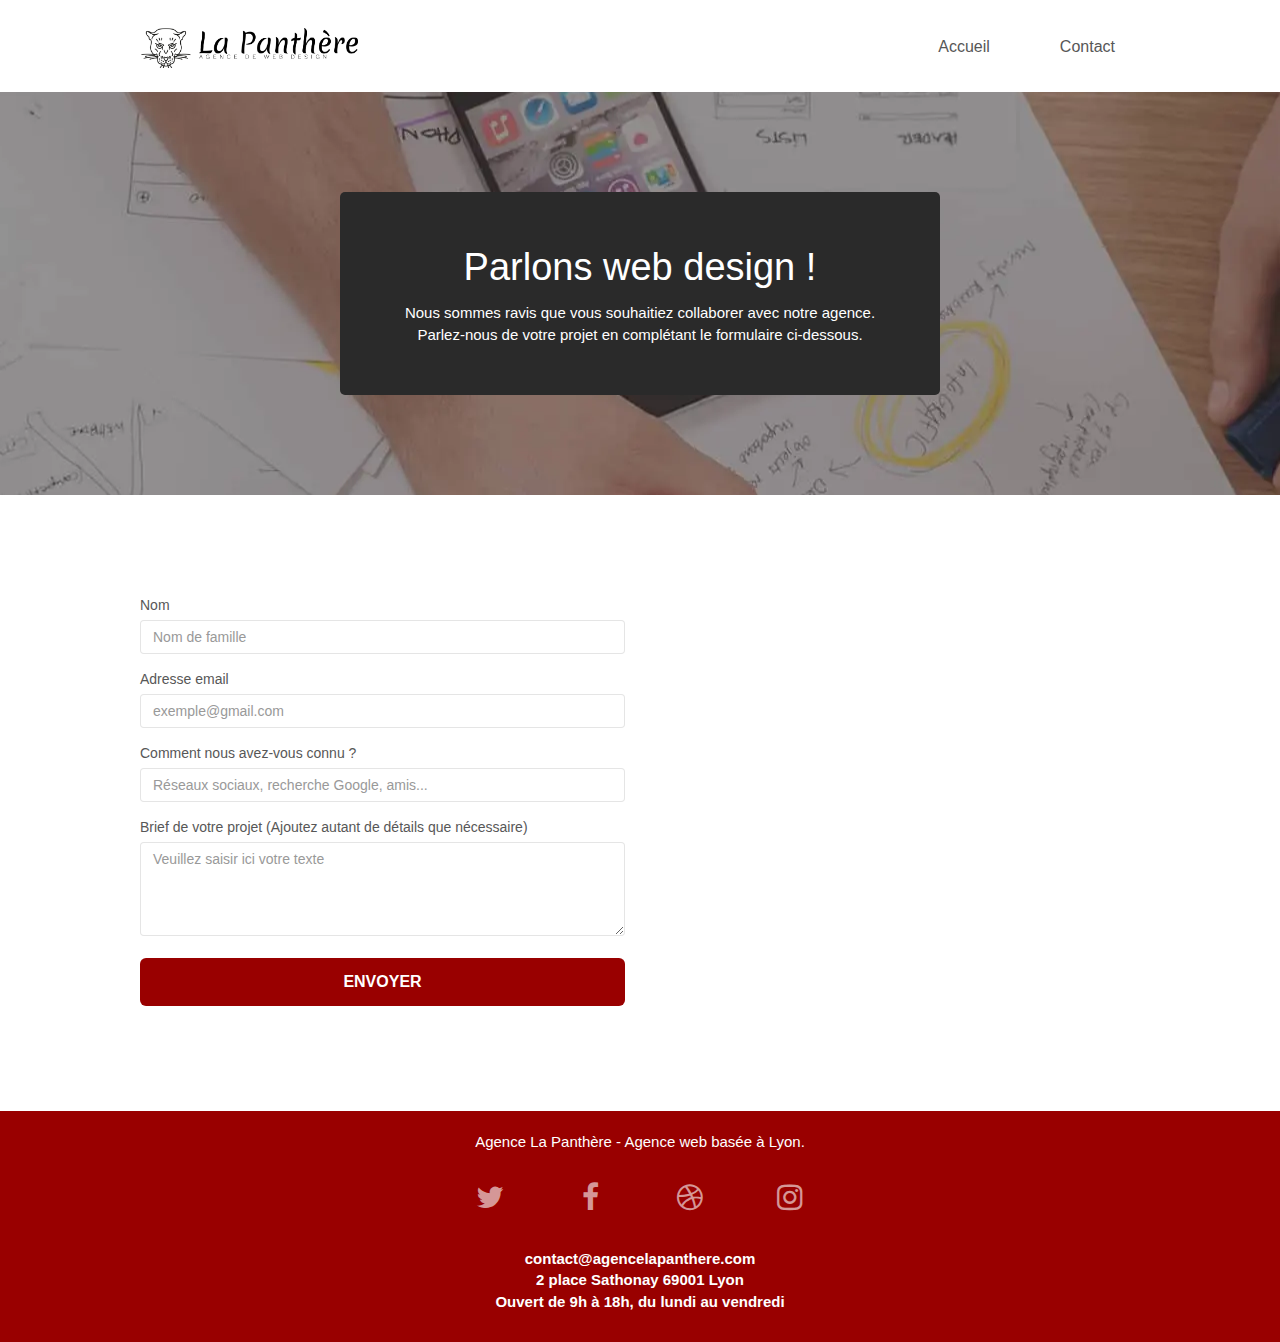
==== commit 8204a40d: "post sooutenance: images en webp et ajout 'defer'" ====
--- a/Desktop/DEVWEB/P4/LaPanthère/contact.html
+++ b/Desktop/DEVWEB/P4/LaPanthère/contact.html
@@ -13,11 +13,11 @@
 	<link rel="stylesheet" type="text/css" href="./css/et-line.css">
 	
     
-	<script src="./js/jquery-2.1.0.js"></script>
-	<script src="./js/bootstrap.js"></script>
-	<script src="./js/blocs.js"></script>
-	<script src="./js/jqBootstrapValidation.js"></script>
-	<script src="./js/formHandler.js"></script>
+	<script src="./js/jquery-2.1.0.js" defer></script>
+	<script src="./js/bootstrap.js" defer></script>
+	<script src="./js/blocs.js" defer></script>
+	<script src="./js/jqBootstrapValidation.js" defer></script>
+	<script src="./js/formHandler.js" defer></script>
     <title> Contact </title>
 
     
@@ -35,7 +35,7 @@
 	<div class="container bloc-sm">
 		<nav class="navbar row">
 			<div class="navbar-header">
-				<a class="navbar-brand" href="index.html"><img src="img/agence-la-panthere-monochrome.svg" alt="atlanta web design logo" height="40" /></a>
+				<a class="navbar-brand" href="index.html"><img src="img/agence-la-panthere-monochrome.webp" alt="atlanta web design logo" height="40" /></a>
 				<button id="nav-toggle" type="button" class="ui-navbar-toggle navbar-toggle" data-toggle="collapse" data-target=".navbar-1">
 					<span class="sr-only">Toggle navigation</span><span class="icon-bar"></span><span class="icon-bar"></span><span class="icon-bar"></span>
 				</button>
--- a/Desktop/DEVWEB/P4/LaPanthère/style.css
+++ b/Desktop/DEVWEB/P4/LaPanthère/style.css
@@ -889,11 +889,11 @@
 }
 
 .bg-banniere {
-    background-image: url("img/agence-la-panthere.jpg");
+    background-image: url("img/image-de-presentation2.webp");
 }
 
 .bg-presentation {
-    background-image: url("img/image-de-presentation.bmp");
+    background-image: url("img/image-de-presentation.webp");
 }
 
 @media (max-width: 1024px) {
